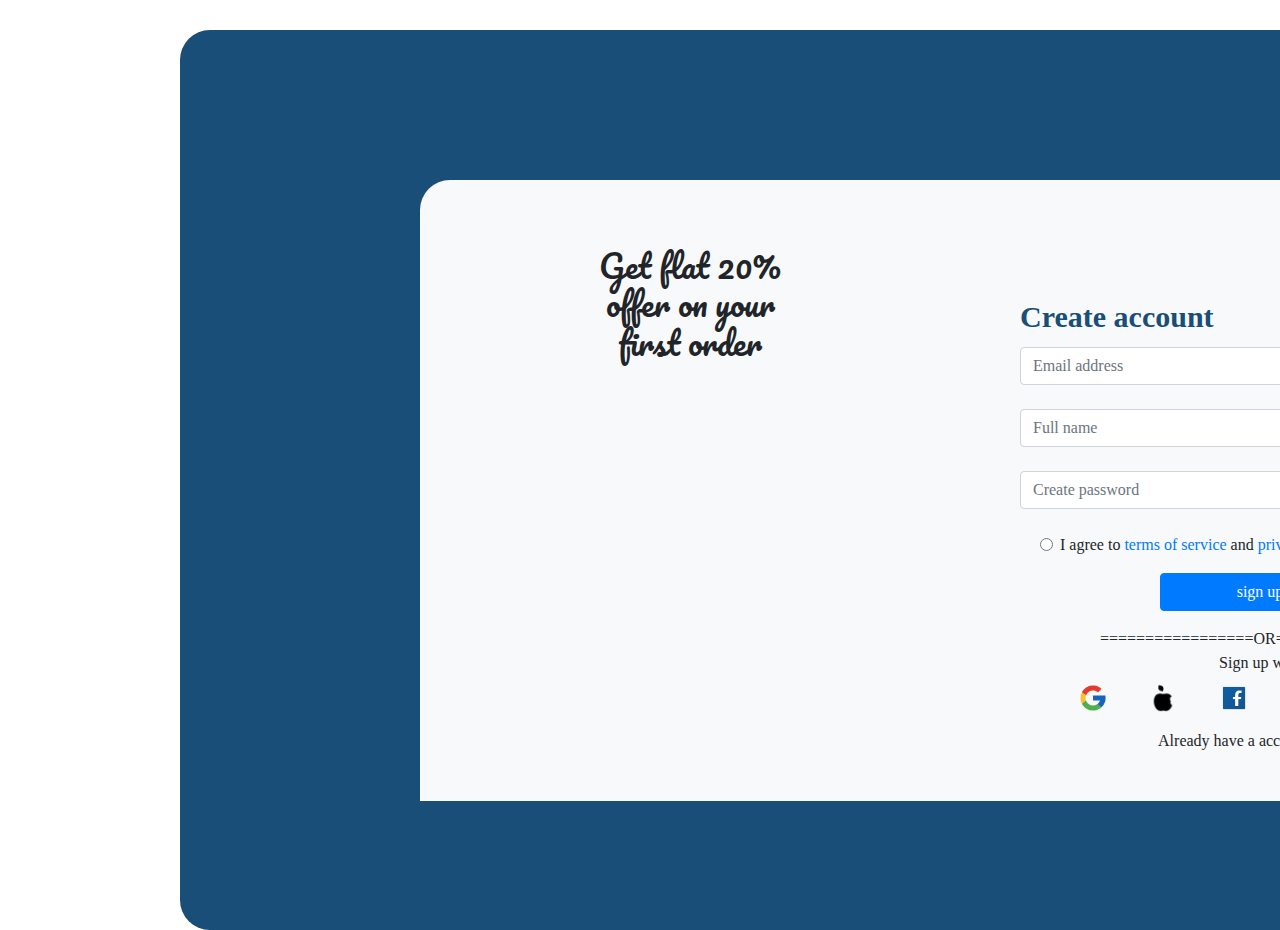
==== index.html @ b3cb36fd "new name" ====
<!doctype html>
<html lang="en">
  <head>
    <title>bootstrap project</title>
    <!-- Required meta tags -->
    <meta charset="utf-8">
    <meta name="viewport" content="width=device-width, initial-scale=1, shrink-to-fit=no">

    <!-- Bootstrap CSS -->
    
    <link rel="stylesheet" href="https://stackpath.bootstrapcdn.com/bootstrap/4.3.1/css/bootstrap.min.css" integrity="sha384-ggOyR0iXCbMQv3Xipma34MD+dH/1fQ784/j6cY/iJTQUOhcWr7x9JvoRxT2MZw1T" crossorigin="anonymous">
    <link rel="stylesheet" href="bsproject.css">
    <link rel="preconnect" href="https://fonts.googleapis.com">
<link rel="preconnect" href="https://fonts.gstatic.com" crossorigin>
<link href="https://fonts.googleapis.com/css2?family=Comforter+Brush&family=Nunito:ital,wght@1,300&family=Pacifico&display=swap" rel="stylesheet">
  </head>
  <body>
      
      <div class="outbox">
        <div class="container bg-light my-auto inbox">
            <a href="https://www.flipkart.com/" target="new"><div class="alert alert-dismissible fade show ">
                <button class="close" ><span class="X">&times</span></button>
            </div></a>
            <div class="row justify-content-between">
                <div class="col-md-6 bg-light justify-content-center text-center ">
                    <img class="img-fluid" src="https://i.pinimg.com/originals/15/aa/16/15aa1678d4ee5615c5c53ed5c9968126.png" alt="">
                    <div class="row container text-center justify-content-center">
                        <div class="col-6">
                            <h2 class="discription">Get flat 20% offer on your first order</h2>
                        </div>
                    </div>
                </div>
                <br>
                <br>

                <div class=" container col-md-6 ">
                    <div class="container mt-5"></div>
                    <form action="no" class="forms">
                        <div class="container form-group">
                            <label class="lead mt-4 head" for="form">Create account</label>
                            <input type="email" class="form-control mb-4" placeholder="Email address">
                            <input type="text" class="form-control mb-4" placeholder="Full name">
                            <input type="password" class="form-control mb-4" placeholder="Create password">
                            <div class="form-check">
                                <label class="form-check" for="form-check">
                                    <input type="radio" class="form-check-input">
                                    I agree to <a href="#">terms of service </a>and <a href="#">privacy policy</a>.
                                </label>
                            </div>
                            <div class="row container justify-content-center mt-3 mb-3">
                                <div class=" col-5  text-center   btn btn-primary"> sign up</div>
                            </div>
                            <div class="row container text-center justify-content-center">
                                <div class="col-12"><span>=================OR================</span></div>
                                <div class="row"><div class="col"><span>Sign up with</span></div></div>
                            </div>
                                <div class="col-10 container mt-2">
                                    <div class="row ">
                                    <div class="col-2"><a href="#"><img class="logo" src="/icons8-google-48.png" alt="google"></a></div>
                                    <div class="col-2"><a href="#"><img class="logo" src="/icons8-apple-64.png" alt="apple"></a></div>
                                    <div class="col-2"><a href="#"><img class="logo" src="/icons8-facebook-48.png" alt="facebook"></a></div>
                                    <div class="col-2"><a href="#"><img class="logo"  src="/icons8-twitter-48.png" alt="twittr"></a></div>
                                    <div class="col-2"><a href="#"><img class="logo" src="/icons8-instagram-64.png" alt="instagram"></a></div>
                                </div>
                                <div class="row container justify-content-center mt-3 mb-5">
                                    <div class="col text-center"><span>Already have a account? <a href="#">Log in</a></span></div>
                                </div>
                                </div>
                            </div>

                        </div>
                    </form>
                </div>
            </div>
            </div>

        </div>

      </div>
      
    <!-- Optional JavaScript -->
    <!-- jQuery first, then Popper.js, then Bootstrap JS -->
    <script src="https://code.jquery.com/jquery-3.3.1.slim.min.js" integrity="sha384-q8i/X+965DzO0rT7abK41JStQIAqVgRVzpbzo5smXKp4YfRvH+8abtTE1Pi6jizo" crossorigin="anonymous"></script>
    <script src="https://cdnjs.cloudflare.com/ajax/libs/popper.js/1.14.7/umd/popper.min.js" integrity="sha384-UO2eT0CpHqdSJQ6hJty5KVphtPhzWj9WO1clHTMGa3JDZwrnQq4sF86dIHNDz0W1" crossorigin="anonymous"></script>
    <script src="https://stackpath.bootstrapcdn.com/bootstrap/4.3.1/js/bootstrap.min.js" integrity="sha384-JjSmVgyd0p3pXB1rRibZUAYoIIy6OrQ6VrjIEaFf/nJGzIxFDsf4x0xIM+B07jRM" crossorigin="anonymous"></script>
  </body>
</html>
<!-- https://www.freepnglogos.com/uploads/flipkart-logo-png/flipkart-logo-transparent-vector-3.png -->
---- bsproject.css ----
body{
    font-family: 'roboto';
}
.outbox{
    height: 900px;
    width:100em;
    margin-top: 30px;
    margin-left: 180px;
    background-color:#184e77;
    border-radius: 30px;
}
.inbox{
    position: absolute;
    top: 180px;
    left: 420px;
    border-radius: 30px;
    /* border-left: 30px */
}
img{
    height: 300px;
}
.head{
    color: #184e77;
    font-size: 30px;
    font-weight: bold;
    font-weight: 900;
}
.logo{
    height: 30px;
    width: 30px;

}
.X{
    color: black;
    font-size:50px;
}
.discription{
    font-family: 'Pacifico', cursive;

    
}














/* 
<div class="form-check">
                                <label class="form-check-label">
                                <input type="radio" class="form-check-input" name="radio" id="" value="checkedValue" checked>
                                I agree to <a href="#">terms of service </a>and <a href="#">privacy policy</a>
                              </label>
                            </div> */
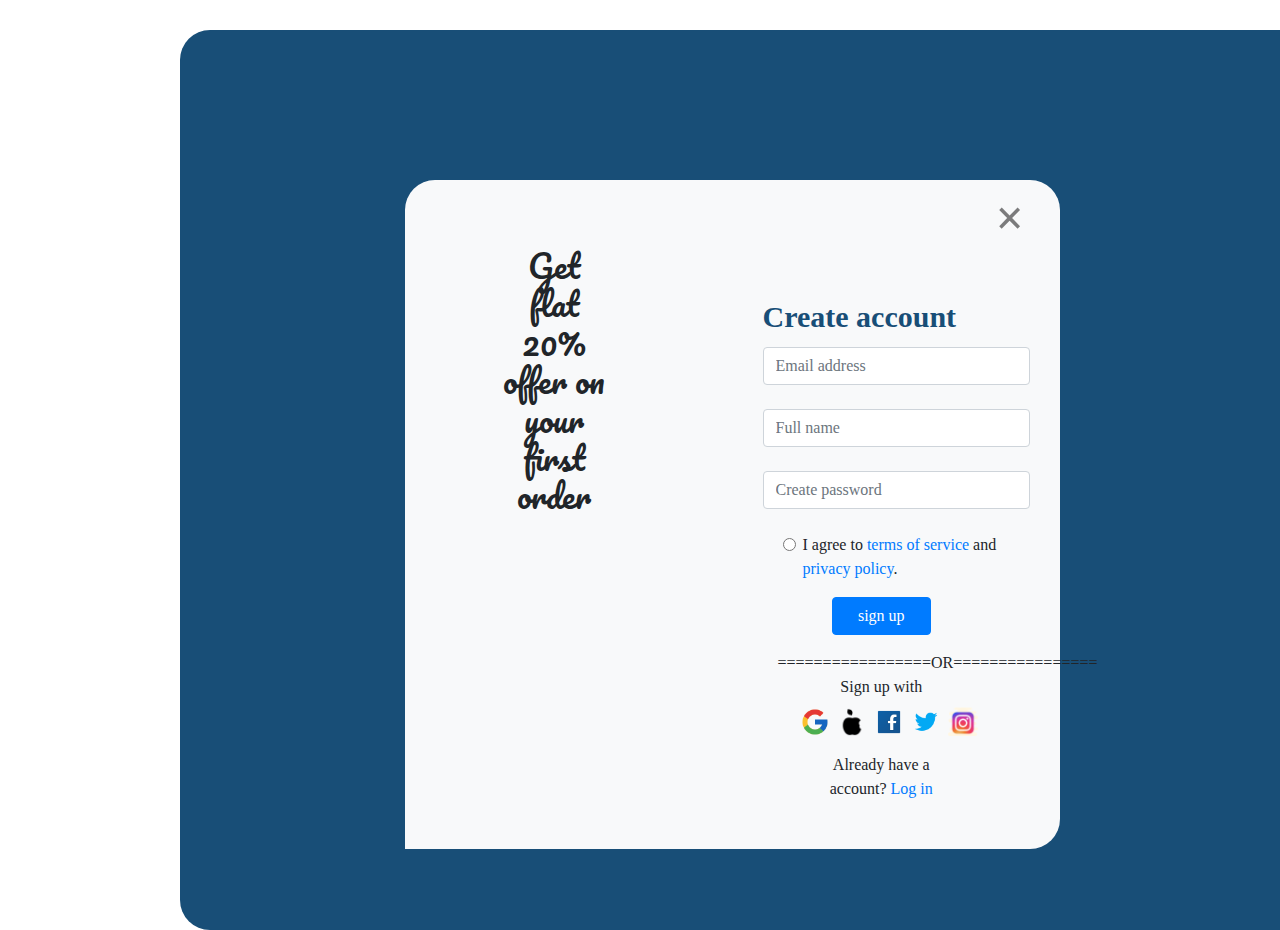
==== commit ba8c4891: "responsive" ====
--- a/index.html
+++ b/index.html
@@ -15,14 +15,15 @@
 <link href="https://fonts.googleapis.com/css2?family=Comforter+Brush&family=Nunito:ital,wght@1,300&family=Pacifico&display=swap" rel="stylesheet">
   </head>
   <body>
-      
+      <div class="row">
+          <div class="col-sm-6 col-12">
       <div class="outbox">
         <div class="container bg-light my-auto inbox">
             <a href="https://www.flipkart.com/" target="new"><div class="alert alert-dismissible fade show ">
                 <button class="close" ><span class="X">&times</span></button>
             </div></a>
             <div class="row justify-content-between">
-                <div class="col-md-6 bg-light justify-content-center text-center ">
+                <div class="d-none col-md-6 d-md-block bg-light justify-content-center text-center ">
                     <img class="img-fluid" src="https://i.pinimg.com/originals/15/aa/16/15aa1678d4ee5615c5c53ed5c9968126.png" alt="">
                     <div class="row container text-center justify-content-center">
                         <div class="col-6">
@@ -33,7 +34,7 @@
                 <br>
                 <br>
 
-                <div class=" container col-md-6 ">
+                <div class=" col-sm-12 container col-md-6 ">
                     <div class="container mt-5"></div>
                     <form action="no" class="forms">
                         <div class="container form-group">
@@ -47,8 +48,9 @@
                                     I agree to <a href="#">terms of service </a>and <a href="#">privacy policy</a>.
                                 </label>
                             </div>
+                                                          <!-- sign up buttoon  -->
                             <div class="row container justify-content-center mt-3 mb-3">
-                                <div class=" col-5  text-center   btn btn-primary"> sign up</div>
+                                <div class="col-sm-10 col-md-5  text-center   btn btn-primary"> sign up</div>
                             </div>
                             <div class="row container text-center justify-content-center">
                                 <div class="col-12"><span>=================OR================</span></div>
@@ -75,6 +77,8 @@
             </div>
 
         </div>
+    </div>
+    </div>
 
       </div>
       
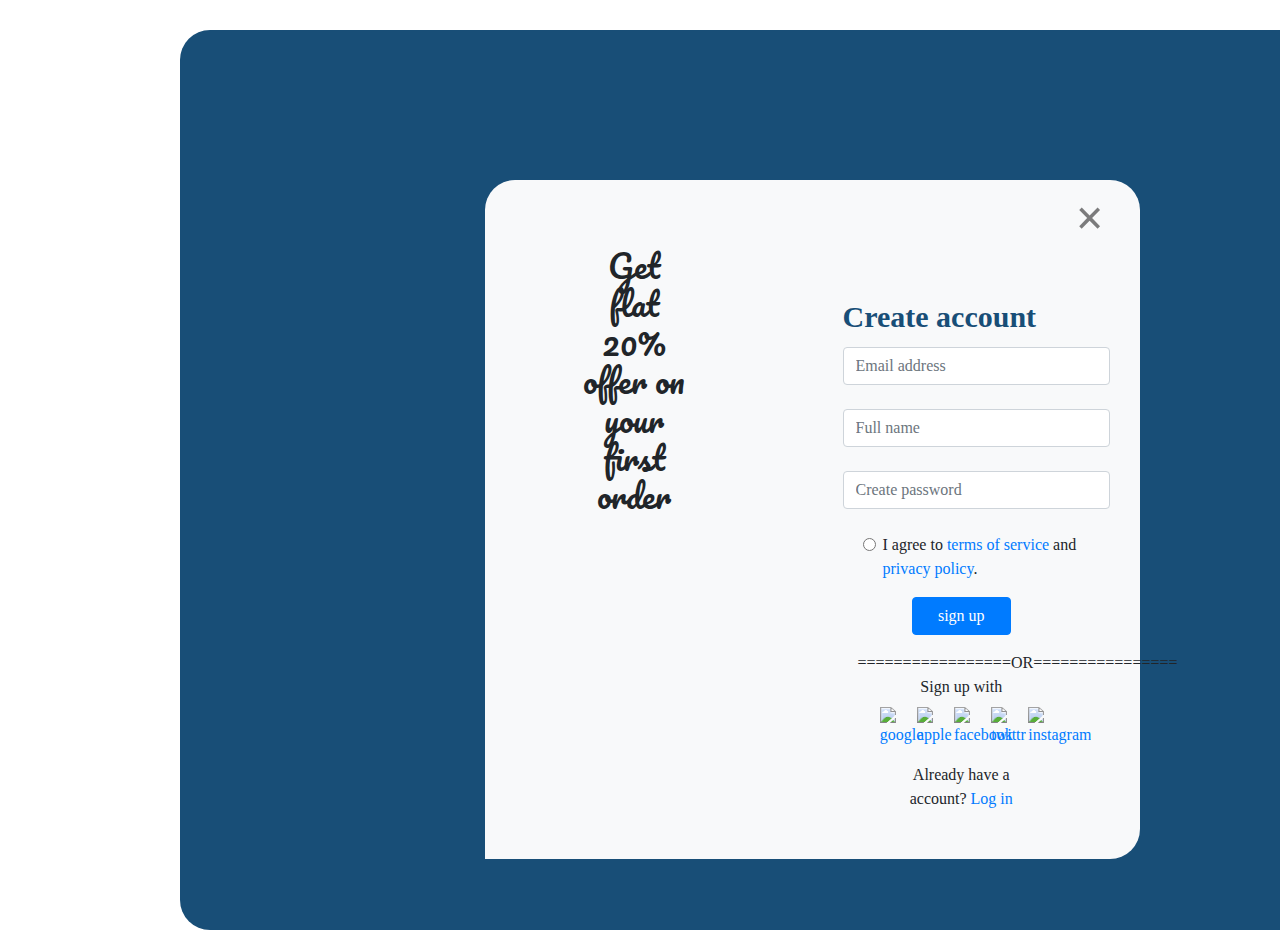
==== commit 6d30f520: "img" ====
--- a/index.html
+++ b/index.html
@@ -26,7 +26,7 @@
                 <div class="d-none col-md-6 d-md-block bg-light justify-content-center text-center ">
                     <img class="img-fluid" src="https://i.pinimg.com/originals/15/aa/16/15aa1678d4ee5615c5c53ed5c9968126.png" alt="">
                     <div class="row container text-center justify-content-center">
-                        <div class="col-6">
+                        <div class="col-6 pb-5">
                             <h2 class="discription">Get flat 20% offer on your first order</h2>
                         </div>
                     </div>
@@ -58,11 +58,11 @@
                             </div>
                                 <div class="col-10 container mt-2">
                                     <div class="row ">
-                                    <div class="col-2"><a href="#"><img class="logo" src="/icons8-google-48.png" alt="google"></a></div>
-                                    <div class="col-2"><a href="#"><img class="logo" src="/icons8-apple-64.png" alt="apple"></a></div>
-                                    <div class="col-2"><a href="#"><img class="logo" src="/icons8-facebook-48.png" alt="facebook"></a></div>
-                                    <div class="col-2"><a href="#"><img class="logo"  src="/icons8-twitter-48.png" alt="twittr"></a></div>
-                                    <div class="col-2"><a href="#"><img class="logo" src="/icons8-instagram-64.png" alt="instagram"></a></div>
+                                    <div class="col-2"><a href="#"><img class="logo" src="https://cdn-icons-png.flaticon.com/128/281/281764.png" alt="google"></a></div>
+                                    <div class="col-2"><a href="#"><img class="logo" src="https://cdn-icons-png.flaticon.com/128/0/747.png" alt="apple"></a></div>
+                                    <div class="col-2"><a href="#"><img class="logo" src="https://cdn-icons-png.flaticon.com/128/174/174848.png" alt="facebook"></a></div>
+                                    <div class="col-2"><a href="#"><img class="logo"  src="https://cdn-icons-png.flaticon.com/128/174/174876.png" alt="twittr"></a></div>
+                                    <div class="col-2"><a href="#"><img class="logo" src="https://cdn-icons-png.flaticon.com/512/174/174855.png" alt="instagram"></a></div>
                                 </div>
                                 <div class="row container justify-content-center mt-3 mb-5">
                                     <div class="col text-center"><span>Already have a account? <a href="#">Log in</a></span></div>
--- a/bsproject.css
+++ b/bsproject.css
@@ -12,7 +12,7 @@
 .inbox{
     position: absolute;
     top: 180px;
-    left: 420px;
+    left: 500px;
     border-radius: 30px;
     /* border-left: 30px */
 }
